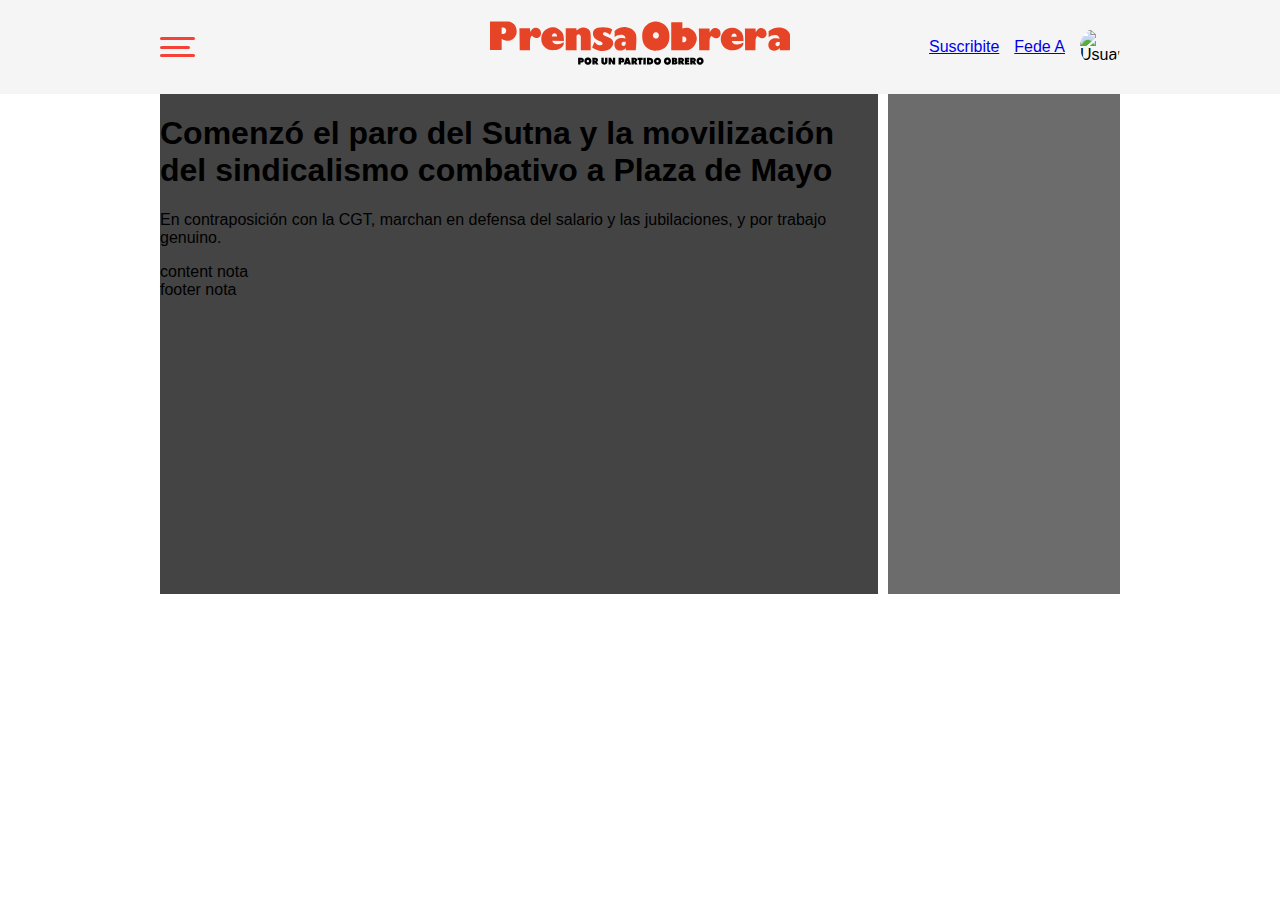
==== nota.html @ fdd4b560 "first" ====
<!DOCTYPE html>
<html lang="en">
<head>
    <meta charset="UTF-8">
    <meta http-equiv="X-UA-Compatible" content="IE=edge">
    <meta name="viewport" content="width=device-width, initial-scale=1.0">
    <title>Document</title>
    <link rel="stylesheet" href="assets/css/styles.css" />
    <link rel="stylesheet" href="assets/css/layout/header.css" />
    <link rel="stylesheet" href="assets/css/nota.css" />
</head>
<body>
    <header>
        <div class="nav-menu hidden">
          <ul>
            <li>
              <a href="index.html">Inicio</a>
            </li>
            <li>
              <a href="index.html">Nosotros</a>
            </li>
            <li>
              <a href="index.html">Contacto</a>
            </li>
            <li>
              <a href="index.html">Suscribete</a>
            </li>
          </ul>
        </div>
        <div class="container grid-cols-12">
          <div class="col-span-4">
            <div class="hamb">
              <span class="line1"></span>
              <span class="line2"></span>
              <span class="line3"></span>
            </div>
          </div>
          <div class="col-span-4">
            <div class="logo">
              <a href="index.html">
                <img src="assets/images/logo.svg" alt="PrensaObrera.com" />
              </a>
            </div>
          </div>
          <div class="col-span-4 col-right">
            <a
              id="btn"
              class="btn-suscribite"
              href="https://prensaobrera.com/suscribite"
              >Suscribite</a
            >
            <div class="user-container">
              <a href="https://google.com" target="_blank" class="user-name">
                Fede A
              </a>
              <div class="user-avatar">
                <img
                  width="40"
                  src="https://pbs.twimg.com/profile_images/1392596444117454855/jUnI8W2q_400x400.jpg"
                  alt="Usuario"
                />
              </div>
            </div>
          </div>
        </div>
    </header>
    <main>
      <div class="container">
        <section class="container-nota">
          <article>
            <div class="header-nota"></div>
              <div class="section">
                <div class="data">
                  <h1>Comenzó el paro del Sutna y la movilización del sindicalismo combativo a Plaza de Mayo</h1>
                  <p>En contraposición con la CGT, marchan en defensa del salario y las jubilaciones, y por trabajo genuino.</p>
                </div>
              </div>
            <div class="content-nota"></div>
            content nota
            <div class="footer-nota"></div>
            footer nota
          </article>
          <aside></aside>
        </section>
      </div>
    </main>
</body>
</html>
---- assets/css/styles.css ----
/* Aca vamos a setear los estilos mas generales */
body {
  font-family: "Roboto", sans-serif;
  color: #000000;
  background-color: #ffffff;
  margin: 0;
  --rojoprensa: #f44336;
  --mujer: #8bc34a;
  --internacionales: #880e4f;
  --sindicales: #ff9800;
  --politicas: #e64a19;
}
.container {
  max-width: 960px;
  margin: 0 auto;
}
.grid-cols-12 {
  display: grid;
  grid-template-columns: repeat(12, minmax(0, 1fr));
}
.col-span-4 {
  grid-column: span 4 / span 4;
}
.hamb {
  display: block;
  height: 20px;
  width: 35px;
  z-index: 2;
  display: flex;
  flex-direction: column;
  justify-content: space-between;
  align-items: flex-start;
}

.hamb span {
  display: block;
  height: 3px;
  width: 100%;
  border-radius: 10px;
  background: var(--rojoprensa);
  transition: width 0.1s ease-in-out;
}

.hamb .line2 {
  width: 30px;
}
.hamb:hover .line1 {
  width: 30px;
  transition: width 0.1s ease-in-out;
}
.hamb:hover .line2 {
  width: 35px;
  transition: width 0.1s ease-in-out;
}
.hamb:hover .line3 {
  width: 30px;
  transition: width 0.1s ease-in-out;
}
.hidden {
  display: none;
}
.sin-borde {
  border: none;
}
.nav-menu {
  background-color: #f44336;
  padding: 5px;
  color: #FCFAF0;
  position: absolute;
  left: 0;
  top: 100px;
  width: 400px;
  height: 500px;
  padding: 20px;
}
.nav-menu ul {
  padding: 0;
  margin: 0;
}
.nav-menu ul li {
  margin-bottom: 20px;
  list-style: none;
}
.nav-menu ul li a {
  color: #FCFAF0;
  text-decoration: none;
  text-transform: uppercase;
  font-size: 24px;
  font-family: Arial, Helvetica, sans-serif;
}

h2 {
  text-align: center;
}
---- assets/css/layout/header.css ----
header {
  background-color: #f5f5f5;
  padding: 20px;
}
header .container {
  align-items: center;
}

/* Abstraer col-right */
header .container .col-right {
  display: flex;
  justify-content: flex-end;
  align-items: center;
  gap: 15px;
}
header .user-container {
  display: flex;
  align-items: center;
  gap: 15px;
}
header .user-container .user-avatar {
  width: 40px;
  height: 40px;
  border-radius: 50%;
  overflow: hidden;
  display: flex;
  justify-content: center;
  align-items: center;
}
header .logo a {
  text-align: center;
  display: block;
}
---- assets/css/nota.css ----
.container-nota {
    display: grid;
    grid-template-columns: repeat(12, 1fr);
    height: 500px;
    gap: 10px;
}
.container-nota  article {
    grid-column: span 9;
    background-color: #444;
}
.container-nota  aside {
    grid-column: span 3;
    background-color: rgb(108, 108, 108);
}
.container-nota  article .content-nota {}
.container-nota  article .footer-nota {}
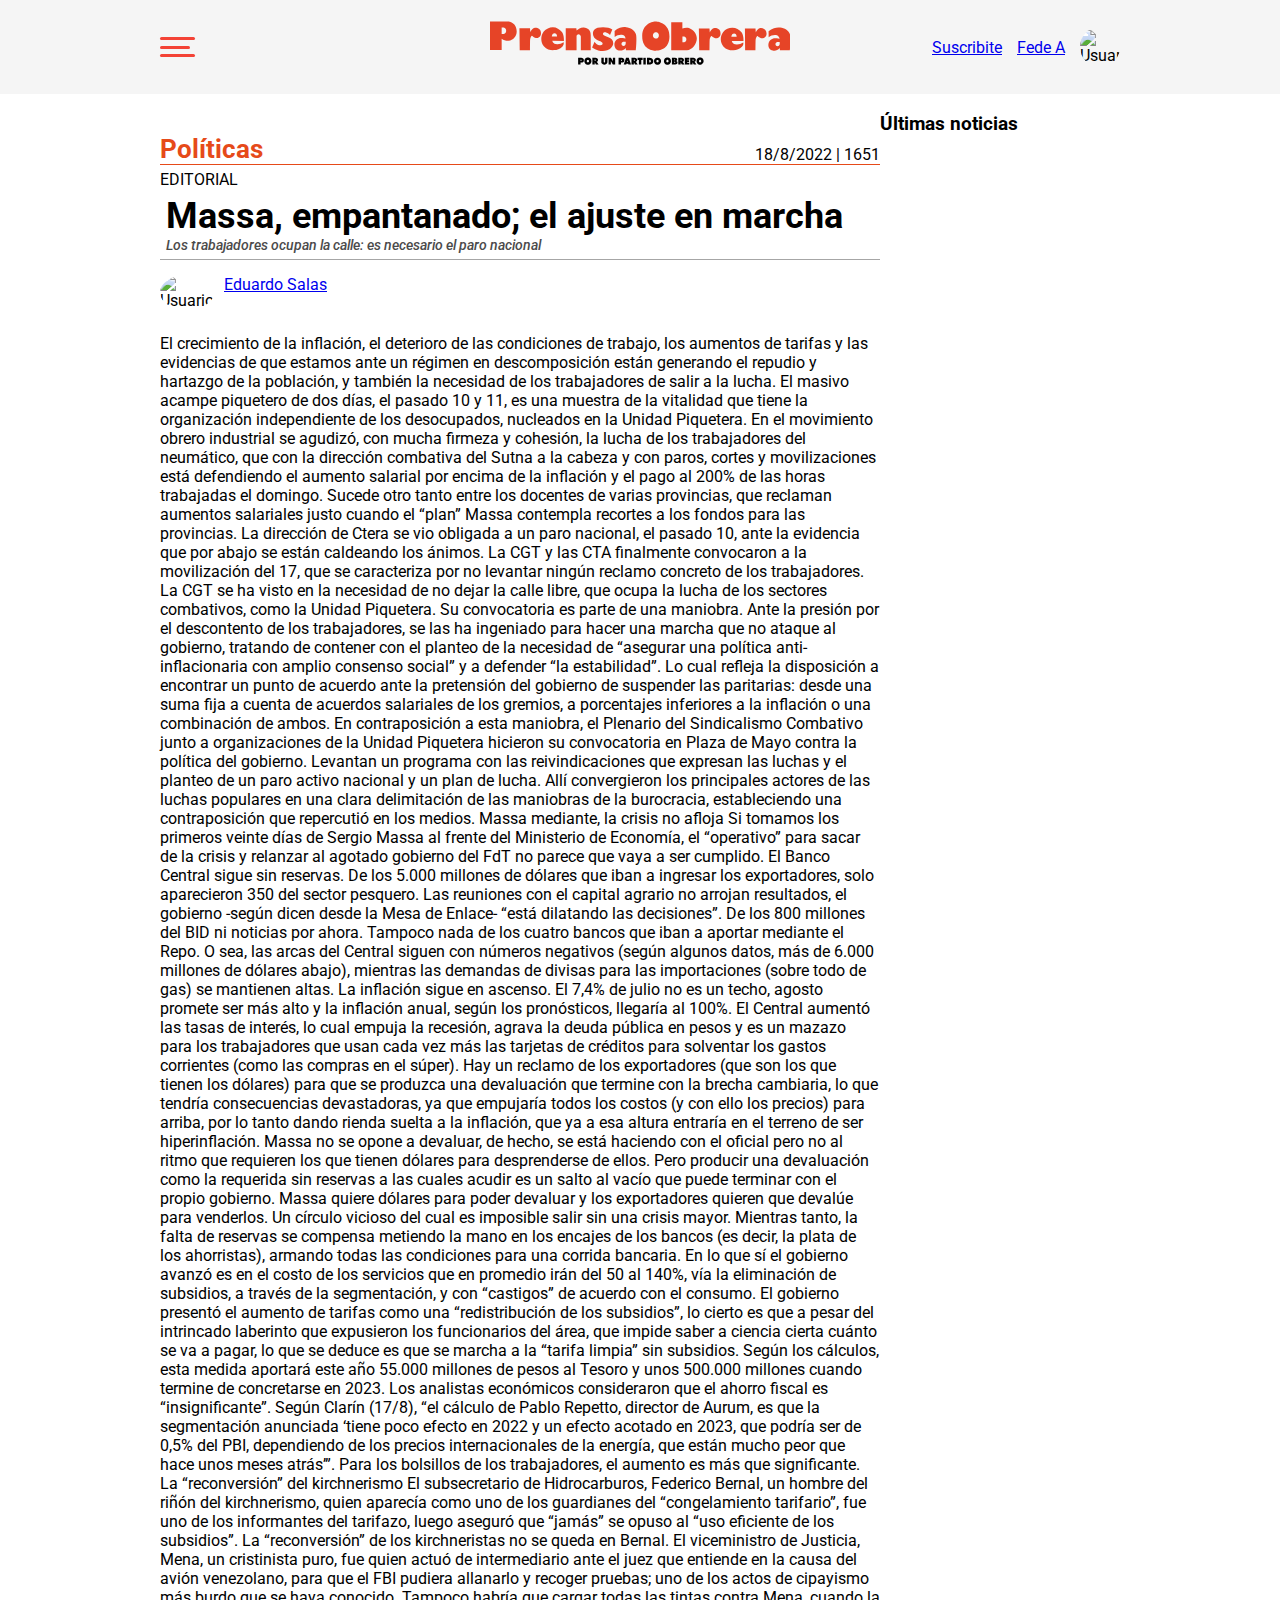
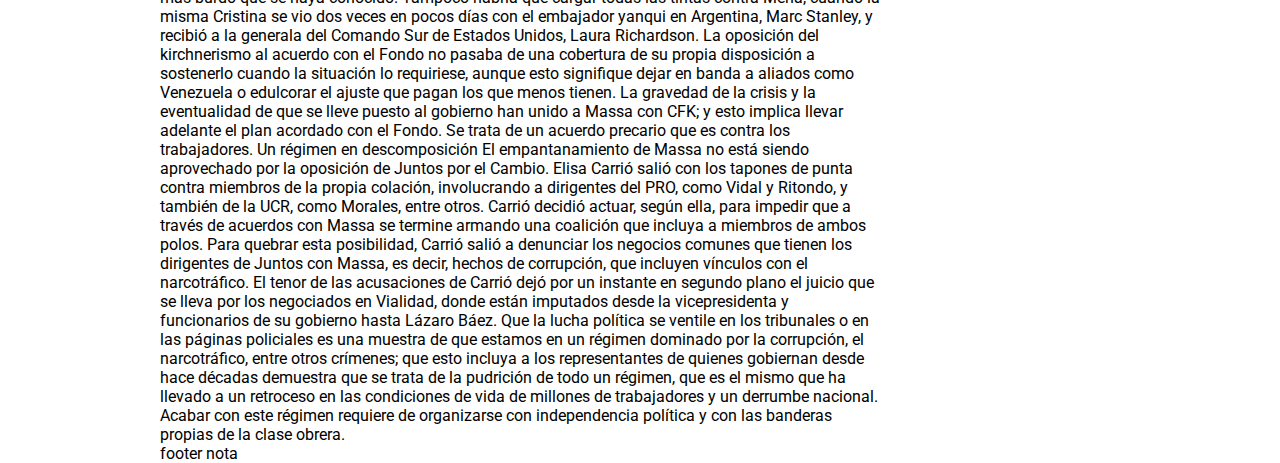
==== commit 33ade843: "Avances en nota" ====
--- a/nota.html
+++ b/nota.html
@@ -4,10 +4,15 @@
     <meta charset="UTF-8">
     <meta http-equiv="X-UA-Compatible" content="IE=edge">
     <meta name="viewport" content="width=device-width, initial-scale=1.0">
-    <title>Document</title>
+    <title>Prensa Obrera</title>
     <link rel="stylesheet" href="assets/css/styles.css" />
     <link rel="stylesheet" href="assets/css/layout/header.css" />
     <link rel="stylesheet" href="assets/css/nota.css" />
+    <link rel="stylesheet" href="<link rel="preconnect" href="https://fonts.googleapis.com">
+    <link rel="preconnect" href="https://fonts.gstatic.com" crossorigin>
+    <link rel="preconnect" href="https://fonts.googleapis.com">
+    <link rel="preconnect" href="https://fonts.gstatic.com" crossorigin>
+    <link href="https://fonts.googleapis.com/css2?family=Roboto+Mono:ital,wght@1,200&family=Roboto:ital,wght@0,100;0,300;0,400;0,500;0,700;0,900;1,100;1,300;1,400;1,500;1,700;1,900&display=swap" rel="stylesheet">
 </head>
 <body>
     <header>
@@ -68,19 +73,77 @@
       <div class="container">
         <section class="container-nota">
           <article>
-            <div class="header-nota"></div>
-              <div class="section">
-                <div class="data">
-                  <h1>Comenzó el paro del Sutna y la movilización del sindicalismo combativo a Plaza de Mayo</h1>
-                  <p>En contraposición con la CGT, marchan en defensa del salario y las jubilaciones, y por trabajo genuino.</p>
+            <div class="header-nota">
+              <div class="seccion-fecha">
+                <h3>Políticas</h3>
+                <div class="fecha">
+                  <p>18/8/2022 | 1651</p>
                 </div>
               </div>
+              <div class="volanta">
+                <h3>EDITORIAL</h3>
+              </div>
+              <div class="titulo">
+                <h1>Massa, empantanado; el ajuste en marcha</h1>
+                <p>Los trabajadores ocupan la calle: es necesario el paro nacional</p>
+              </div>
+            </div>
+            <div class="container-autor">
+              <div class="user-avatar">
+                <img width="40" src="https://prensaobrera.com/_next/image?url=https%3A%2F%2Fadmin.prensaobrera.com%2Fwp-content%2Fuploads%2Feffbd8fe-2387-4db2-91b7-f9f119fab385.jpg&w=1920&q=75"
+                  alt="Usuario"/>
+              </div>
+              <div class="user-container">
+                <a href="https://prensaobrera.com/autor/eduardo-salas" target="_blank" class="user-name">
+                  Eduardo Salas</a>
+              </div>
+            </div>
             <div class="content-nota"></div>
-            content nota
+              <picture> 
+                <img src="https://prensaobrera.com/_next/image?url=https%3A%2F%2Fadmin.prensaobrera.com%2Fwp-content%2Fuploads%2FMassa5-571x321.jpg&w=1920&q=75" alt="">
+              </picture>
+              <div class="data">
+                <h3>El crecimiento de la inflación, el deterioro de las condiciones de trabajo, los aumentos de tarifas y las evidencias de que estamos ante un régimen en descomposición están generando el repudio y hartazgo de la población, y también la necesidad de los trabajadores de salir a la lucha. El masivo acampe piquetero de dos días, el pasado 10 y 11, es una muestra de la vitalidad que tiene la organización independiente de los desocupados, nucleados en la Unidad Piquetera. En el movimiento obrero industrial se agudizó, con mucha firmeza y cohesión, la lucha de los trabajadores del neumático, que con la dirección combativa del Sutna a la cabeza y con paros, cortes y movilizaciones está defendiendo el aumento salarial por encima de la inflación y el pago al 200% de las horas trabajadas el domingo.
+
+                  Sucede otro tanto entre los docentes de varias provincias, que reclaman aumentos salariales justo cuando el “plan” Massa contempla recortes a los fondos para las provincias. La dirección de Ctera se vio obligada a un paro nacional, el pasado 10, ante la evidencia que por abajo se están caldeando los ánimos.
+                  
+                  La CGT y las CTA finalmente convocaron a la movilización del 17, que se caracteriza por no levantar ningún reclamo concreto de los trabajadores. La CGT se ha visto en la necesidad de no dejar la calle libre, que ocupa la lucha de los sectores combativos, como la Unidad Piquetera. Su convocatoria es parte de una maniobra. Ante la presión por el descontento de los trabajadores, se las ha ingeniado para hacer una marcha que no ataque al gobierno, tratando de contener con el planteo de la necesidad de “asegurar una política anti-inflacionaria con amplio consenso social” y a defender “la estabilidad”. Lo cual refleja la disposición a encontrar un punto de acuerdo ante la pretensión del gobierno de suspender las paritarias: desde una suma fija a cuenta de acuerdos salariales de los gremios, a porcentajes inferiores a la inflación o una combinación de ambos.
+                  
+                  En contraposición a esta maniobra, el Plenario del Sindicalismo Combativo junto a organizaciones de la Unidad Piquetera hicieron su convocatoria en Plaza de Mayo contra la política del gobierno. Levantan un programa con las reivindicaciones que expresan las luchas y el planteo de un paro activo nacional y un plan de lucha. Allí convergieron los principales actores de las luchas populares en una clara delimitación de las maniobras de la burocracia, estableciendo una contraposición que repercutió en los medios.
+                  
+                  Massa mediante, la crisis no afloja
+                  Si tomamos los primeros veinte días de Sergio Massa al frente del Ministerio de Economía, el “operativo” para sacar de la crisis y relanzar al agotado gobierno del FdT no parece que vaya a ser cumplido.
+                  
+                  El Banco Central sigue sin reservas. De los 5.000 millones de dólares que iban a ingresar los exportadores, solo aparecieron 350 del sector pesquero. Las reuniones con el capital agrario no arrojan resultados, el gobierno -según dicen desde la Mesa de Enlace- “está dilatando las decisiones”. De los 800 millones del BID ni noticias por ahora. Tampoco nada de los cuatro bancos que iban a aportar mediante el Repo. O sea, las arcas del Central siguen con números negativos (según algunos datos, más de 6.000 millones de dólares abajo), mientras las demandas de divisas para las importaciones (sobre todo de gas) se mantienen altas.
+                  
+                  La inflación sigue en ascenso. El 7,4% de julio no es un techo, agosto promete ser más alto y la inflación anual, según los pronósticos, llegaría al 100%. El Central aumentó las tasas de interés, lo cual empuja la recesión, agrava la deuda pública en pesos y es un mazazo para los trabajadores que usan cada vez más las tarjetas de créditos para solventar los gastos corrientes (como las compras en el súper).
+                  
+                  Hay un reclamo de los exportadores (que son los que tienen los dólares) para que se produzca una devaluación que termine con la brecha cambiaria, lo que tendría consecuencias devastadoras, ya que empujaría todos los costos (y con ello los precios) para arriba, por lo tanto dando rienda suelta a la inflación, que ya a esa altura entraría en el terreno de ser hiperinflación. Massa no se opone a devaluar, de hecho, se está haciendo con el oficial pero no al ritmo que requieren los que tienen dólares para desprenderse de ellos. Pero producir una devaluación como la requerida sin reservas a las cuales acudir es un salto al vacío que puede terminar con el propio gobierno. Massa quiere dólares para poder devaluar y los exportadores quieren que devalúe para venderlos. Un círculo vicioso del cual es imposible salir sin una crisis mayor. Mientras tanto, la falta de reservas se compensa metiendo la mano en los encajes de los bancos (es decir, la plata de los ahorristas), armando todas las condiciones para una corrida bancaria.
+                  
+                  En lo que sí el gobierno avanzó es en el costo de los servicios que en promedio irán del 50 al 140%, vía la eliminación de subsidios, a través de la segmentación, y con “castigos” de acuerdo con el consumo. El gobierno presentó el aumento de tarifas como una “redistribución de los subsidios”, lo cierto es que a pesar del intrincado laberinto que expusieron los funcionarios del área, que impide saber a ciencia cierta cuánto se va a pagar, lo que se deduce es que se marcha a la “tarifa limpia” sin subsidios. Según los cálculos, esta medida aportará este año 55.000 millones de pesos al Tesoro y unos 500.000 millones cuando termine de concretarse en 2023. Los analistas económicos consideraron que el ahorro fiscal es “insignificante”. Según Clarín (17/8), “el cálculo de Pablo Repetto, director de Aurum, es que la segmentación anunciada ‘tiene poco efecto en 2022 y un efecto acotado en 2023, que podría ser de 0,5% del PBI, dependiendo de los precios internacionales de la energía, que están mucho peor que hace unos meses atrás’”. Para los bolsillos de los trabajadores, el aumento es más que significante.
+                  
+                  La “reconversión” del kirchnerismo
+                  El subsecretario de Hidrocarburos, Federico Bernal, un hombre del riñón del kirchnerismo, quien aparecía como uno de los guardianes del “congelamiento tarifario”, fue uno de los informantes del tarifazo, luego aseguró que “jamás” se opuso al “uso eficiente de los subsidios”.
+                  
+                  La “reconversión” de los kirchneristas no se queda en Bernal. El viceministro de Justicia, Mena, un cristinista puro, fue quien actuó de intermediario ante el juez que entiende en la causa del avión venezolano, para que el FBI pudiera allanarlo y recoger pruebas; uno de los actos de cipayismo más burdo que se haya conocido. Tampoco habría que cargar todas las tintas contra Mena, cuando la misma Cristina se vio dos veces en pocos días con el embajador yanqui en Argentina, Marc Stanley, y recibió a la generala del Comando Sur de Estados Unidos, Laura Richardson. La oposición del kirchnerismo al acuerdo con el Fondo no pasaba de una cobertura de su propia disposición a sostenerlo cuando la situación lo requiriese, aunque esto signifique dejar en banda a aliados como Venezuela o edulcorar el ajuste que pagan los que menos tienen.
+                  
+                  La gravedad de la crisis y la eventualidad de que se lleve puesto al gobierno han unido a Massa con CFK; y esto implica llevar adelante el plan acordado con el Fondo. Se trata de un acuerdo precario que es contra los trabajadores.
+                  
+                  Un régimen en descomposición
+                  El empantanamiento de Massa no está siendo aprovechado por la oposición de Juntos por el Cambio. Elisa Carrió salió con los tapones de punta contra miembros de la propia colación, involucrando a dirigentes del PRO, como Vidal y Ritondo, y también de la UCR, como Morales, entre otros. Carrió decidió actuar, según ella, para impedir que a través de acuerdos con Massa se termine armando una coalición que incluya a miembros de ambos polos. Para quebrar esta posibilidad, Carrió salió a denunciar los negocios comunes que tienen los dirigentes de Juntos con Massa, es decir, hechos de corrupción, que incluyen vínculos con el narcotráfico.
+                  
+                  El tenor de las acusaciones de Carrió dejó por un instante en segundo plano el juicio que se lleva por los negociados en Vialidad, donde están imputados desde la vicepresidenta y funcionarios de su gobierno hasta Lázaro Báez.
+                  
+                  Que la lucha política se ventile en los tribunales o en las páginas policiales es una muestra de que estamos en un régimen dominado por la corrupción, el narcotráfico, entre otros crímenes; que esto incluya a los representantes de quienes gobiernan desde hace décadas demuestra que se trata de la pudrición de todo un régimen, que es el mismo que ha llevado a un retroceso en las condiciones de vida de millones de trabajadores y un derrumbe nacional.
+                  
+                  Acabar con este régimen requiere de organizarse con independencia política y con las banderas propias de la clase obrera.</h3>
+              </div>
             <div class="footer-nota"></div>
             footer nota
           </article>
-          <aside></aside>
+          <aside>
+            <h3>Últimas noticias</h3>
+          </aside>
         </section>
       </div>
     </main>
--- a/assets/css/nota.css
+++ b/assets/css/nota.css
@@ -1,16 +1,99 @@
 .container-nota {
     display: grid;
     grid-template-columns: repeat(12, 1fr);
-    height: 500px;
+}
+.header-nota .seccion-fecha {
+    display: grid;
+    grid-template-columns: repeat(12, 1fr);
+    gap: 10px;
+    margin-top: 0;
+    margin-bottom: 0%;
+    border-bottom: 1px solid var(--politicas);
+}
+.header-nota .seccion-fecha h3 {
+    color: var(--politicas);
+    margin-top: 40px;
+    margin-bottom: 0;
+    font-size: 26px;
+    grid-column: span 9;
+}
+.header-nota .seccion-fecha p {
+    margin-top: 40px;
+    margin-bottom: 0;
+    font-size: 16px;
+    grid-column: span 9;
+    justify-content: flex-end;
+    display: flex;
+}
+.header-nota .seccion-fecha .fecha {
+    margin-top: auto;
+    margin-bottom: 0;
+    font-weight: 400;
+    grid-column: span 3;
+}
+.header-nota .titulo {
+    gap: 10px;
+    border-bottom: 1px solid rgb(166, 166, 166);
+    padding: 6px ;
+}
+.container-nota article {
+    grid-column: span 9;
+    background-color: rgb(255, 255, 255);
+}
+.container-nota aside {
+    grid-column: span 3;
+    background-color: rgb(255, 255, 255);
+}
+.header-nota .volanta h3 { 
+    margin-top: 5px;
+    margin-bottom: 0;
+    font-size: 16px;
+    font-weight: 400;
+}
+.container-nota .titulo h1 { 
+    grid-column: span 9;
+    font-size: 36px;
+    margin-top: 0;
+    margin-bottom: 0;
+}
+.container-nota .titulo p { 
+    grid-column: span 9;
+    margin-top: 0;
+    margin-bottom: 0;
+    font-style: italic;
+    font-weight: 500;
+    font-size: 14px;
+    color: rgb(75, 75, 75);
+}
+
+.header-nota  article .content-nota {
+    display: grid;
     gap: 10px;
 }
-.container-nota  article {
-    grid-column: span 9;
-    background-color: #444;
+.container-autor {
+    display: grid;
+    grid-template-columns: repeat(12, 1fr);
+    gap: 10px;
+    margin-top: 15px;
 }
-.container-nota  aside {
+.container-autor .user-avatar img {
+    border-radius: 50%;
     grid-column: span 3;
-    background-color: rgb(108, 108, 108);
 }
-.container-nota  article .content-nota {}
-.container-nota  article .footer-nota {}+.container-autor .user-container {
+    grid-column: span 3;
+}
+.header-nota  article .content-nota {
+    margin-top:100px;
+}
+.header-nota  article .content-nota picture img{
+    margin-top: 50px ;
+}
+
+.container-nota .data h3 { 
+    margin-top: 5px;
+    margin-bottom: 0;
+    font-size: 16px;
+    font-weight: 400;
+}
+.header-nota  article .footer-nota {}